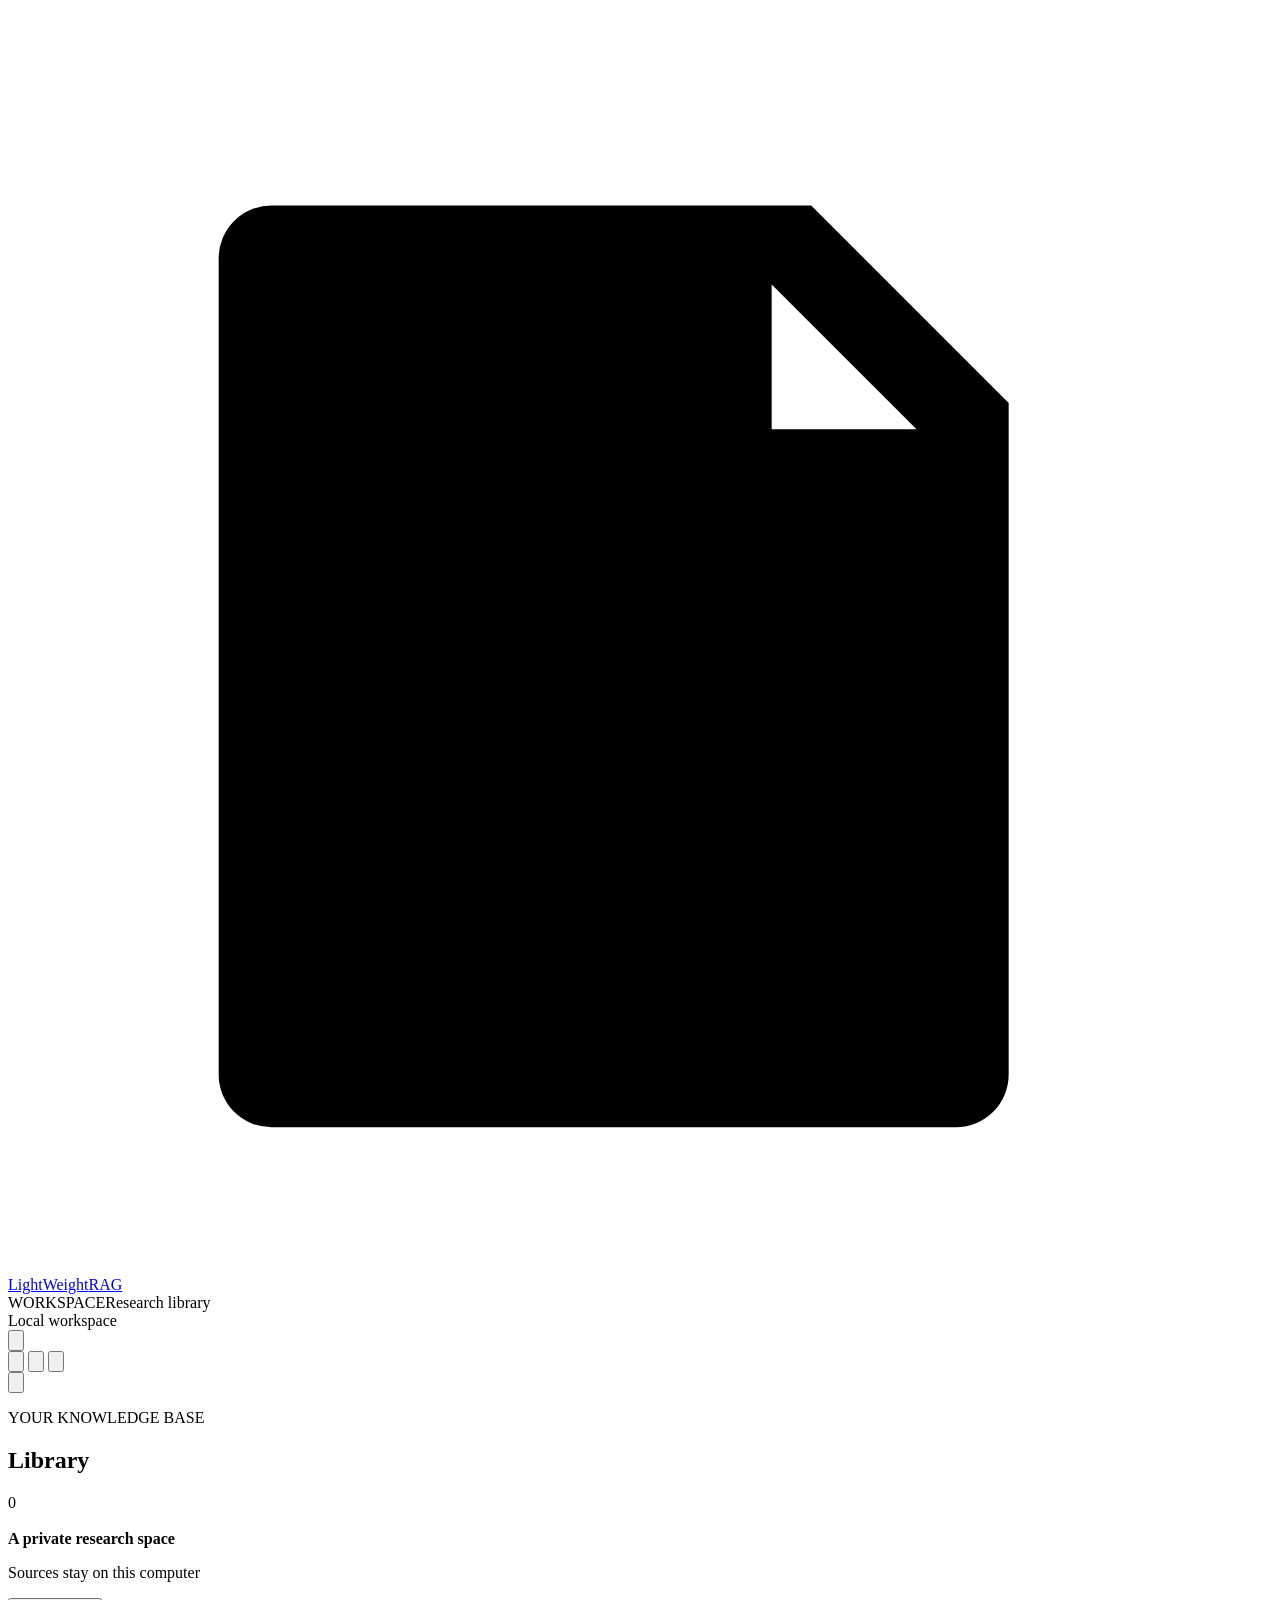
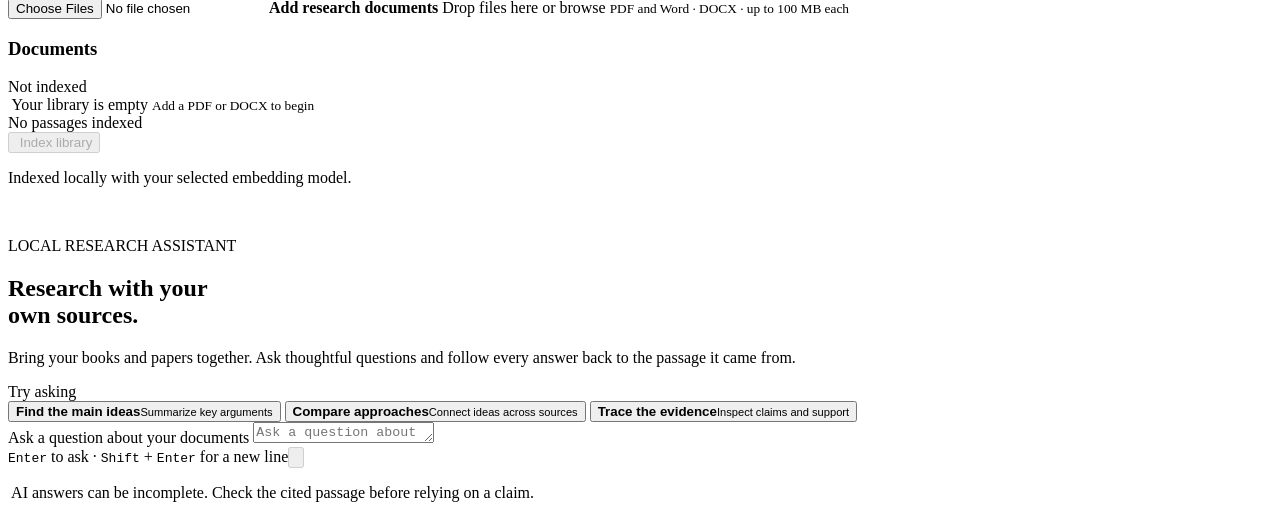
==== web/index.html @ 49b3b6c3 "Initial LightWeightRAG project" ====
<!doctype html>
<html lang="en" data-theme="system" data-accent="blue">
  <head>
    <meta charset="utf-8" />
    <meta name="viewport" content="width=device-width, initial-scale=1" />
    <meta name="color-scheme" content="light dark" />
    <meta name="theme-color" content="#f7f8fc" />
    <title>LightWeightRAG — Research workspace</title>
    <script>
      try {
        const theme = localStorage.getItem("lwrag-theme");
        const accent = localStorage.getItem("lwrag-accent");
        document.documentElement.dataset.theme = ["light", "dark", "system"].includes(theme) ? theme : "system";
        document.documentElement.dataset.accent = ["blue", "teal", "green", "indigo", "amber"].includes(accent) ? accent : "blue";
      } catch (_) {}
    </script>
    <link rel="stylesheet" href="/static/app.css?v=20261018-setup" />
    <script src="/static/app.js?v=20261018-setup" defer></script>
  </head>
  <body>
    <div class="app-shell">
      <header class="topbar">
        <a class="brand" href="#top" aria-label="LightWeightRAG home">
          <span class="brand-mark" aria-hidden="true">
            <svg viewBox="0 0 24 24"><path d="M5 3.75h10.25L19 7.5v12.75a1 1 0 0 1-1 1H5a1 1 0 0 1-1-1v-15.5a1 1 0 0 1 1-1Zm9.5 1.5V8h2.75L14.5 5.25ZM7 11h10v1.5H7V11Zm0 3.5h10V16H7v-1.5Zm0 3.5h6v1.5H7V18Z"/></svg>
          </span>
          <span class="brand-name">LightWeight<span>RAG</span></span>
        </a>
        <div class="topbar-divider" aria-hidden="true"></div>
        <div class="workspace-name"><span class="workspace-kicker">WORKSPACE</span><span>Research library</span></div>
        <div class="topbar-spacer"></div>
        <div class="local-indicator"><span class="status-dot" aria-hidden="true"></span><span>Local workspace</span></div>
        <div class="appearance-controls">
          <div class="accent-picker">
            <button class="accent-trigger" type="button" id="accent-trigger" aria-label="Accent color: Blue" title="Choose accent color" aria-haspopup="dialog" aria-expanded="false" aria-controls="accent-popover">
              <img src="/static/icons/palette_24px.svg" alt="" />
              <span class="accent-swatch" id="accent-swatch" aria-hidden="true"></span>
            </button>
            <div class="accent-popover" id="accent-popover" role="dialog" aria-label="Accent color" hidden>
              <fieldset class="accent-options">
                <legend>Accent color</legend>
                <label class="accent-choice"><input type="radio" name="accent-color" value="blue" /><span class="choice-swatch swatch-blue" aria-hidden="true"></span><span>Blue</span></label>
                <label class="accent-choice"><input type="radio" name="accent-color" value="teal" /><span class="choice-swatch swatch-teal" aria-hidden="true"></span><span>Teal</span></label>
                <label class="accent-choice"><input type="radio" name="accent-color" value="green" /><span class="choice-swatch swatch-green" aria-hidden="true"></span><span>Green</span></label>
                <label class="accent-choice"><input type="radio" name="accent-color" value="indigo" /><span class="choice-swatch swatch-indigo" aria-hidden="true"></span><span>Indigo</span></label>
                <label class="accent-choice"><input type="radio" name="accent-color" value="amber" /><span class="choice-swatch swatch-amber" aria-hidden="true"></span><span>Amber</span></label>
              </fieldset>
            </div>
          </div>
          <div class="theme-switch" id="theme-switch" role="radiogroup" aria-label="Color theme">
            <button class="theme-option" type="button" role="radio" data-theme-option="light" aria-label="Light theme" title="Light" aria-checked="false" tabindex="-1"><img src="/static/icons/light_mode_24px.svg" alt="" /></button>
            <button class="theme-option" type="button" role="radio" data-theme-option="dark" aria-label="Dark theme" title="Dark" aria-checked="false" tabindex="-1"><img src="/static/icons/dark_mode_24px.svg" alt="" /></button>
            <button class="theme-option" type="button" role="radio" data-theme-option="system" aria-label="System theme" title="System" aria-checked="false" tabindex="0"><img src="/static/icons/computer_24px.svg" alt="" /></button>
          </div>
        </div>
        <button class="icon-button top-settings" type="button" id="open-settings" aria-label="Open model settings" title="Model settings">
          <img src="/static/icons/settings_24px.svg" alt="" />
        </button>
      </header>

      <div class="workspace" id="top">
        <aside class="library-panel" aria-labelledby="library-title">
          <div class="panel-heading">
            <div>
              <p class="eyebrow">YOUR KNOWLEDGE BASE</p>
              <h2 id="library-title">Library</h2>
            </div>
            <span class="count-badge" id="document-count">0</span>
          </div>

          <div class="library-summary">
            <span class="summary-icon" aria-hidden="true"><img src="/static/icons/menu_book_24px.svg" alt="" /></span>
            <div><strong id="library-summary-title">A private research space</strong><p>Sources stay on this computer</p></div>
          </div>

          <label class="dropzone" id="dropzone" for="file-input" tabindex="0">
            <input id="file-input" type="file" accept=".pdf,.docx,application/pdf,application/vnd.openxmlformats-officedocument.wordprocessingml.document" multiple />
            <span class="upload-icon" aria-hidden="true"><img src="/static/icons/upload_file_24px.svg" alt="" /></span>
            <strong>Add research documents</strong>
            <span>Drop files here or <span class="text-link">browse</span></span>
            <small>PDF and Word · DOCX · up to 100 MB each</small>
          </label>

          <div class="library-list-heading"><h3>Documents</h3><span id="index-status" class="index-status">Not indexed</span></div>
          <div class="document-list" id="document-list" aria-live="polite">
            <div class="library-empty" id="library-empty">
              <span class="empty-icon" aria-hidden="true"><img src="/static/icons/description_24px.svg" alt="" /></span>
              <span>Your library is empty</span>
              <small>Add a PDF or DOCX to begin</small>
            </div>
          </div>

          <div class="panel-bottom">
            <div class="index-summary"><span class="index-check" aria-hidden="true"><img src="/static/icons/check_circle_24px.svg" alt="" /></span><span id="passage-count">No passages indexed</span></div>
            <button class="button button-filled index-button" id="index-button" type="button" disabled>
              <img src="/static/icons/auto_awesome_24px.svg" alt="" />
              <span>Index library</span>
            </button>
            <p class="local-note">Indexed locally with your selected embedding model.</p>
          </div>
        </aside>

        <main class="main-panel" id="main-content">
          <div class="main-inner">
            <section class="welcome" id="welcome">
              <div class="welcome-mark" aria-hidden="true">
                <div class="welcome-orbit orbit-one"></div><div class="welcome-orbit orbit-two"></div>
                <img src="/static/icons/menu_book_24px.svg" alt="" />
              </div>
              <p class="eyebrow welcome-eyebrow">LOCAL RESEARCH ASSISTANT</p>
              <h1>Research with your<br /><span>own sources.</span></h1>
              <p class="welcome-copy">Bring your books and papers together. Ask thoughtful questions and follow every answer back to the passage it came from.</p>
              <div class="suggestion-label">Try asking</div>
              <div class="suggestion-grid">
                <button class="suggestion-card" data-prompt="Summarize the central argument in my library."><span class="suggestion-symbol"><img src="/static/icons/subject_24px.svg" alt="" /></span><span><strong>Find the main ideas</strong><small>Summarize key arguments</small></span><img class="suggestion-arrow" src="/static/icons/arrow_forward_24px.svg" alt="" /></button>
                <button class="suggestion-card" data-prompt="Compare the research methods used by the authors in my library."><span class="suggestion-symbol"><img src="/static/icons/compare_arrows_24px.svg" alt="" /></span><span><strong>Compare approaches</strong><small>Connect ideas across sources</small></span><img class="suggestion-arrow" src="/static/icons/arrow_forward_24px.svg" alt="" /></button>
                <button class="suggestion-card" data-prompt="What evidence in my library supports the authors' main conclusions?"><span class="suggestion-symbol"><img src="/static/icons/troubleshoot_24px.svg" alt="" /></span><span><strong>Trace the evidence</strong><small>Inspect claims and support</small></span><img class="suggestion-arrow" src="/static/icons/arrow_forward_24px.svg" alt="" /></button>
              </div>
            </section>

            <section class="answer-area" id="answer-area" hidden aria-live="polite">
              <div class="answer-question"><span class="question-avatar">You</span><p id="question-echo"></p></div>
              <article class="answer-card">
                <div class="answer-heading"><span class="answer-avatar" aria-hidden="true"><img src="/static/icons/auto_awesome_24px.svg" alt="" /></span><div><strong>Research assistant</strong><small id="answer-subtitle">Grounded in your library</small></div><button class="text-button copy-button" id="copy-answer" type="button" title="Copy answer"><img src="/static/icons/content_copy_24px.svg" alt="" /><span>Copy</span></button></div>
                <div class="answer-body" id="answer-body"></div>
                <div class="sources-section" id="sources-section">
                  <div class="sources-heading"><span class="sources-icon" aria-hidden="true"><img src="/static/icons/menu_book_24px.svg" alt="" /></span><strong>Sources</strong><span class="source-count" id="source-count">0 passages</span></div>
                  <div class="source-list" id="source-list"></div>
                </div>
              </article>
            </section>

            <div class="query-dock">
              <form id="question-form" class="query-form">
                <label class="sr-only" for="question-input">Ask a question about your documents</label>
                <textarea id="question-input" rows="1" placeholder="Ask a question about your sources…" autocomplete="off"></textarea>
                <div class="query-tools"><span class="query-hint"><kbd>Enter</kbd> to ask <span class="hint-divider">·</span> <kbd>Shift</kbd> + <kbd>Enter</kbd> for a new line</span><button class="send-button" id="send-button" type="submit" aria-label="Ask question" title="Ask question" disabled><img src="/static/icons/arrow_upward_24px.svg" alt="" /></button></div>
              </form>
              <p class="disclaimer"><img src="/static/icons/info_24px.svg" alt="" /> AI answers can be incomplete. Check the cited passage before relying on a claim.</p>
            </div>
          </div>
        </main>
      </div>
    </div>

    <dialog class="settings-dialog" id="settings-dialog" aria-labelledby="settings-title">
      <form method="dialog" class="dialog-header"><div><p class="eyebrow">CONNECTION</p><h2 id="settings-title">Model settings</h2></div><button class="icon-button" aria-label="Close settings"><img src="/static/icons/close_24px.svg" alt="" /></button></form>
      <div class="dialog-body">
        <p class="dialog-intro">Choose the local Ollama models used for answers and document search.</p>
        <section class="model-setup" aria-labelledby="model-setup-title">
          <div class="setup-heading">
            <p class="eyebrow">LOCAL MODEL SETUP</p>
            <h3 id="model-setup-title">Find a model for this computer</h3>
            <p>We check this computer’s memory and free storage on your device. Choose a model, review its size, then start the download.</p>
          </div>
          <div class="system-summary" id="system-summary" role="status" aria-live="polite">Checking this computer…</div>
          <button class="button button-text setup-refresh" id="refresh-system" type="button">Refresh system check</button>
          <div class="setup-warning" id="setup-warning" role="status" aria-live="polite" hidden></div>
          <label class="field-label" for="setup-model">Answer model</label>
          <select class="text-field" id="setup-model" disabled aria-describedby="setup-estimate"></select>
          <div class="setup-estimate" id="setup-estimate" aria-live="polite">Checking model sizes and available storage…</div>
          <label class="setup-consent" for="setup-consent"><input id="setup-consent" type="checkbox" disabled /><span id="setup-consent-copy">I reviewed the download size and want to install these models locally.</span></label>
          <button class="button button-filled setup-button" id="setup-button" type="button" disabled>
            <img src="/static/icons/download_24px.svg" alt="" />
            <span>Download and set up</span>
          </button>
          <div class="setup-progress" id="setup-progress" hidden role="status" aria-live="polite">
            <div class="setup-progress-heading"><span id="setup-progress-label">Preparing local models…</span><strong id="setup-progress-percent">0%</strong></div>
            <progress id="setup-progress-bar" max="100" value="0">0%</progress>
            <p id="setup-progress-detail"></p>
          </div>
          <div class="ollama-help" id="ollama-help" hidden>
            <p id="ollama-help-copy">Install Ollama from its official download page, open it once, then refresh this check.</p>
            <a href="https://ollama.com/download" target="_blank" rel="noopener noreferrer">Get Ollama <span aria-hidden="true">↗</span></a>
          </div>
          <p class="setup-footnote">LightWeightRAG uses a cross-platform setup helper and Ollama’s local model service. Model files and the app stay on this computer. Your document library uses additional space as you add files.</p>
        </section>
        <label class="field-label" for="ollama-url">Ollama address</label><input class="text-field" id="ollama-url" type="url" value="http://localhost:11434" autocomplete="url" />
        <p class="field-help">Usually <code>http://localhost:11434</code>. Documents and prompts are sent to this address.</p>
        <label class="field-label" for="chat-model">Answer model</label><input class="text-field" id="chat-model" type="text" value="qwen2.5:7b" autocomplete="off" />
        <p class="field-help">A local chat model that writes answers from retrieved passages.</p>
        <label class="field-label" for="embedding-model">Embedding model</label><input class="text-field" id="embedding-model" type="text" value="nomic-embed-text" autocomplete="off" />
        <p class="field-help">Changing this model requires re-indexing your library.</p>
      </div>
      <div class="dialog-actions"><button class="button button-text" id="cancel-settings" type="button">Cancel</button><button class="button button-filled" id="save-settings" type="button">Save settings</button></div>
    </dialog>
    <div class="toast-region" id="toast-region" role="status" aria-live="polite"></div>
  </body>
</html>
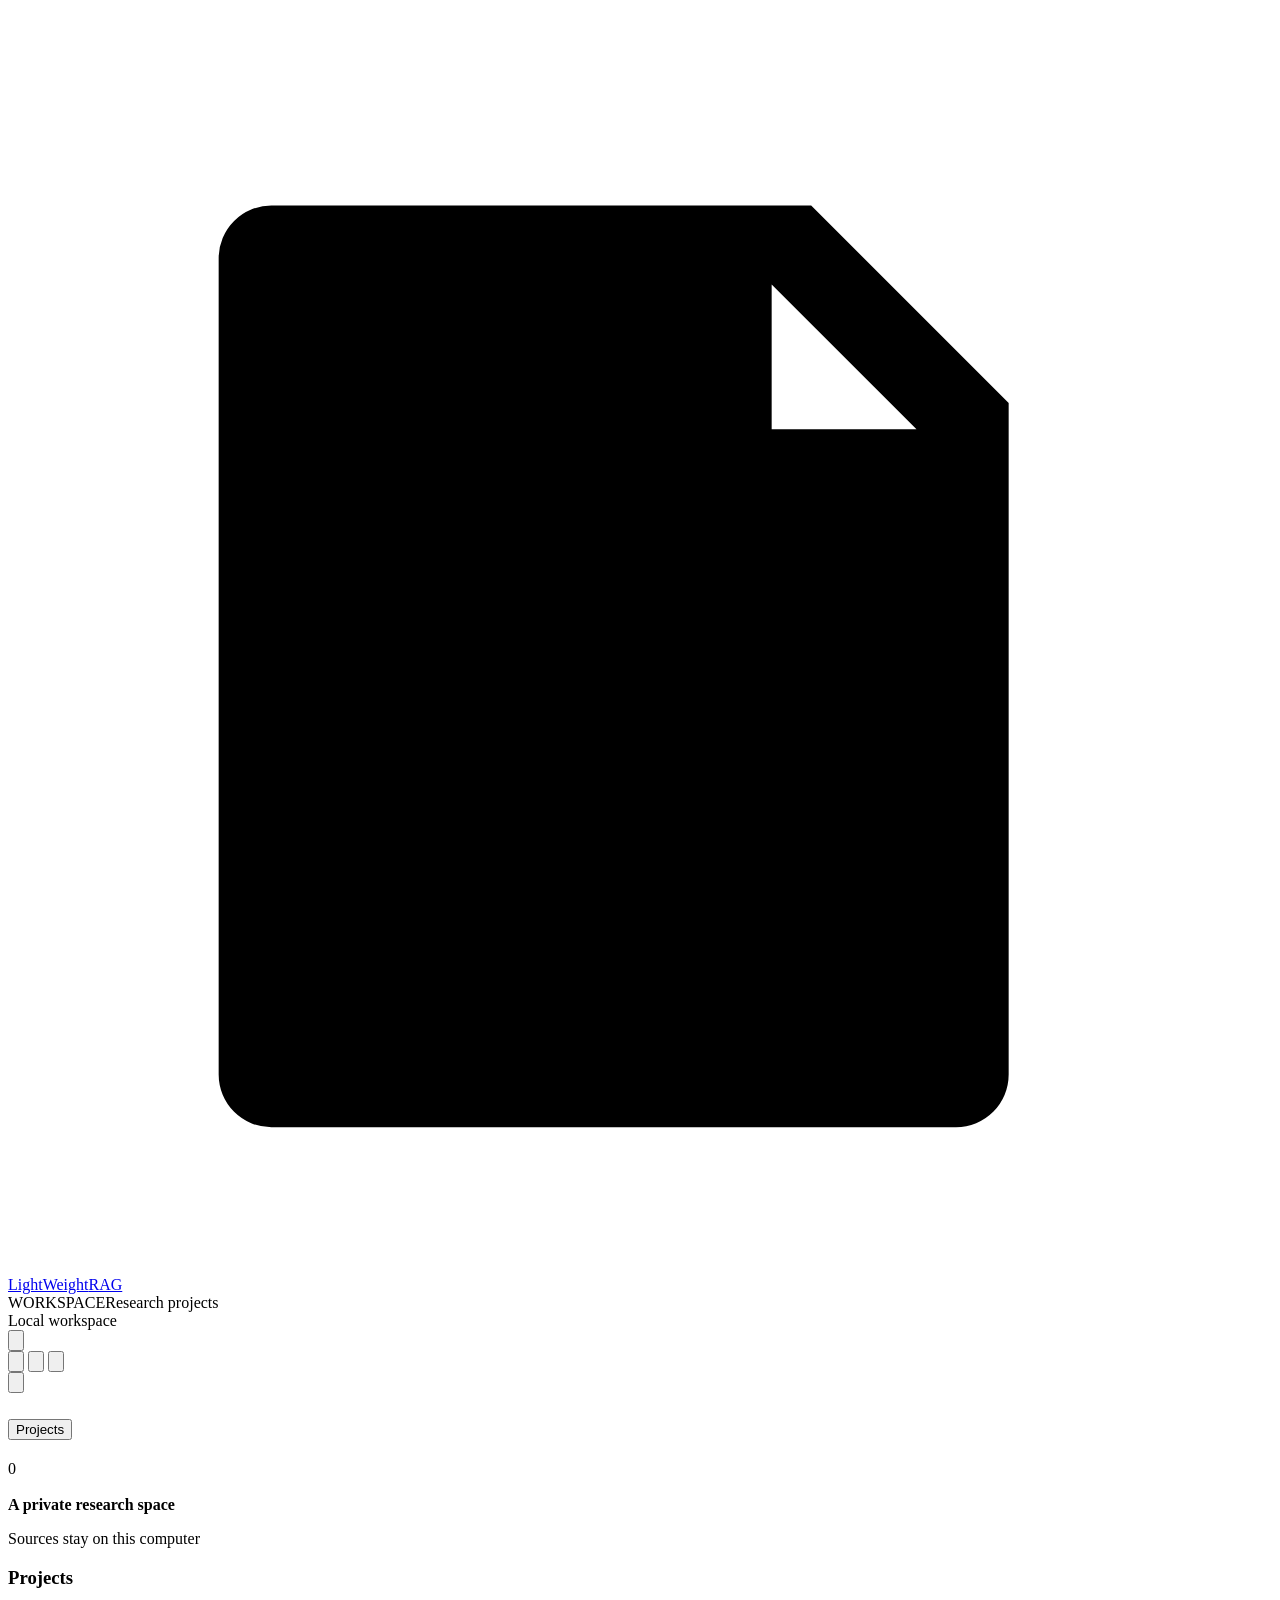
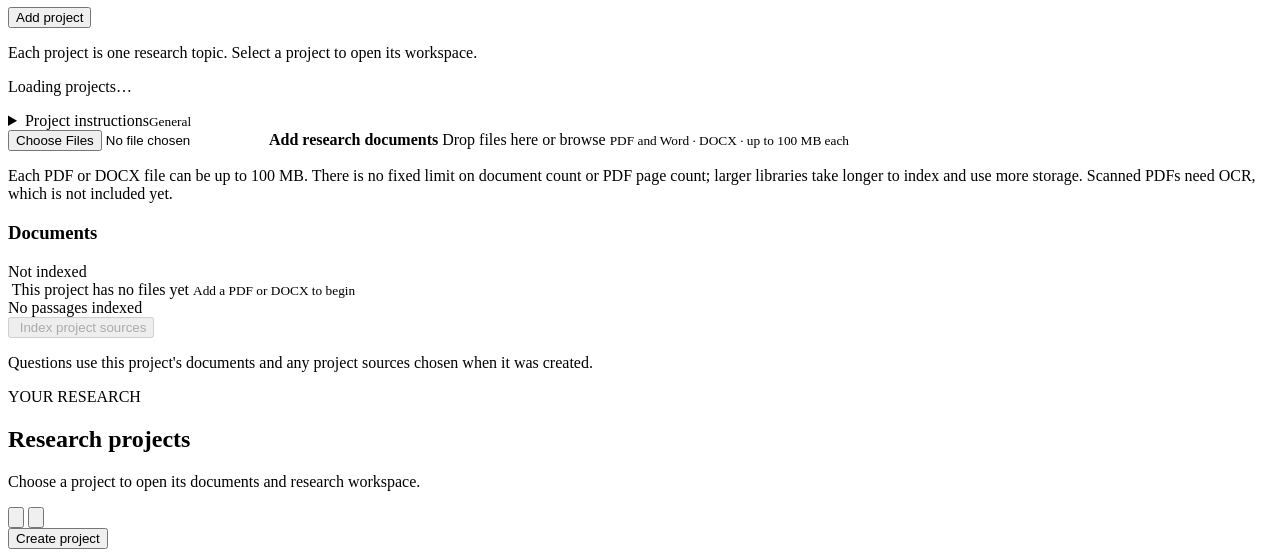
==== commit 257f59f8: "Save research workspace and local model setup" ====
--- a/web/index.html
+++ b/web/index.html
@@ -14,8 +14,8 @@
         document.documentElement.dataset.accent = ["blue", "teal", "green", "indigo", "amber"].includes(accent) ? accent : "blue";
       } catch (_) {}
     </script>
-    <link rel="stylesheet" href="/static/app.css?v=20261018-setup" />
-    <script src="/static/app.js?v=20261018-setup" defer></script>
+    <link rel="stylesheet" href="/static/app.css?v=20261024-project-layout-v1" />
+    <script src="/static/app.js?v=20261024-project-layout-v1" defer></script>
   </head>
   <body>
     <div class="app-shell">
@@ -27,7 +27,7 @@
           <span class="brand-name">LightWeight<span>RAG</span></span>
         </a>
         <div class="topbar-divider" aria-hidden="true"></div>
-        <div class="workspace-name"><span class="workspace-kicker">WORKSPACE</span><span>Research library</span></div>
+        <div class="workspace-name"><span class="workspace-kicker">WORKSPACE</span><span id="workspace-name-value">Research projects</span></div>
         <div class="topbar-spacer"></div>
         <div class="local-indicator"><span class="status-dot" aria-hidden="true"></span><span>Local workspace</span></div>
         <div class="appearance-controls">
@@ -58,12 +58,16 @@
         </button>
       </header>
 
-      <div class="workspace" id="top">
+      <div class="workspace project-picker" id="top">
         <aside class="library-panel" aria-labelledby="library-title">
           <div class="panel-heading">
             <div>
-              <p class="eyebrow">YOUR KNOWLEDGE BASE</p>
-              <h2 id="library-title">Library</h2>
+              <div class="panel-title-row">
+                <button class="icon-button project-home-button" id="browse-projects-sidebar" type="button" aria-label="Go to projects home" title="Go to projects home" hidden>
+                  <img src="/static/icons/home_24px.svg" alt="" />
+                </button>
+                <h2 id="library-title"><button class="project-home-link" id="projects-home-link" type="button">Projects</button></h2>
+              </div>
             </div>
             <span class="count-badge" id="document-count">0</span>
           </div>
@@ -72,6 +76,24 @@
             <span class="summary-icon" aria-hidden="true"><img src="/static/icons/menu_book_24px.svg" alt="" /></span>
             <div><strong id="library-summary-title">A private research space</strong><p>Sources stay on this computer</p></div>
           </div>
+
+          <section class="projects-section" aria-labelledby="projects-title">
+            <div class="projects-heading">
+              <h3 id="projects-title">Projects</h3>
+              <button class="button button-outlined add-project-button" id="add-project" type="button"><img src="/static/icons/add_24px.svg" alt="" /><span>Add project</span></button>
+            </div>
+            <p class="projects-hint">Each project is one research topic. Select a project to open its workspace.</p>
+            <div class="project-list" id="project-list" role="group" aria-label="Research projects"><p class="project-list-loading">Loading projects…</p></div>
+          </section>
+
+          <details class="project-context" id="project-context">
+            <summary><span>Project instructions</span><small id="project-context-name">General</small></summary>
+            <p>Set the research focus or preferred answer style for this project.</p>
+            <label class="sr-only" for="project-instructions">Instructions for this research project</label>
+            <textarea class="text-field" id="project-instructions" rows="3" maxlength="5000" placeholder="For example: Focus on randomized controlled trials from 2015 onward."></textarea>
+            <button class="button button-outlined project-instructions-save" id="save-project-instructions" type="button">Save instructions</button>
+            <span class="project-instructions-status" id="project-instructions-status" role="status" aria-live="polite"></span>
+          </details>
 
           <label class="dropzone" id="dropzone" for="file-input" tabindex="0">
             <input id="file-input" type="file" accept=".pdf,.docx,application/pdf,application/vnd.openxmlformats-officedocument.wordprocessingml.document" multiple />
@@ -80,29 +102,60 @@
             <span>Drop files here or <span class="text-link">browse</span></span>
             <small>PDF and Word · DOCX · up to 100 MB each</small>
           </label>
-
-          <div class="library-list-heading"><h3>Documents</h3><span id="index-status" class="index-status">Not indexed</span></div>
+          <p class="upload-limits" id="upload-limits">Each PDF or DOCX file can be up to 100 MB. There is no fixed limit on document count or PDF page count; larger libraries take longer to index and use more storage. Scanned PDFs need OCR, which is not included yet.</p>
+          <p class="upload-warning" id="upload-warning" role="alert" hidden></p>
+
+          <div class="library-list-heading"><h3 id="documents-title">Documents</h3><span id="index-status" class="index-status">Not indexed</span></div>
           <div class="document-list" id="document-list" aria-live="polite">
             <div class="library-empty" id="library-empty">
               <span class="empty-icon" aria-hidden="true"><img src="/static/icons/description_24px.svg" alt="" /></span>
-              <span>Your library is empty</span>
+              <span>This project has no files yet</span>
               <small>Add a PDF or DOCX to begin</small>
             </div>
           </div>
 
           <div class="panel-bottom">
             <div class="index-summary"><span class="index-check" aria-hidden="true"><img src="/static/icons/check_circle_24px.svg" alt="" /></span><span id="passage-count">No passages indexed</span></div>
+            <div class="index-progress" id="index-progress" hidden role="region" aria-label="Library indexing progress">
+              <div class="index-progress-heading"><span id="index-progress-label">Preparing your library</span><strong id="index-progress-percent">0%</strong></div>
+              <progress id="index-progress-bar" max="100" value="0" aria-label="Library indexing progress" aria-valuetext="0 percent">0%</progress>
+              <p id="index-progress-detail" role="status" aria-live="polite"></p>
+              <p class="index-progress-hint">Time varies with document length and computer speed. A remaining-time estimate appears after the app measures indexing speed.</p>
+              <ul id="index-progress-problems" hidden></ul>
+            </div>
             <button class="button button-filled index-button" id="index-button" type="button" disabled>
               <img src="/static/icons/auto_awesome_24px.svg" alt="" />
-              <span>Index library</span>
+              <span>Index project sources</span>
             </button>
-            <p class="local-note">Indexed locally with your selected embedding model.</p>
+            <p class="local-note">Questions use this project's documents and any project sources chosen when it was created.</p>
           </div>
         </aside>
 
         <main class="main-panel" id="main-content">
           <div class="main-inner">
-            <section class="welcome" id="welcome">
+            <header class="project-workspace-heading" id="project-workspace-heading" hidden>
+              <p class="eyebrow">RESEARCH PROJECT</p>
+              <h1 id="active-project-title"></h1>
+            </header>
+            <section class="project-home" id="project-home" aria-labelledby="project-home-title">
+              <div class="project-home-heading">
+                <div>
+                  <p class="eyebrow">YOUR RESEARCH</p>
+                  <h1 id="project-home-title">Research projects</h1>
+                  <p>Choose a project to open its documents and research workspace.</p>
+                </div>
+              <div class="project-home-actions">
+                <div class="project-view-toggle" role="group" aria-label="Project display view">
+                  <button class="project-view-button" id="project-view-grid" type="button" aria-label="Grid view" title="Grid view" aria-pressed="true"><img src="/static/icons/grid_view_24px.svg" alt="" /></button>
+                  <button class="project-view-button" id="project-view-list" type="button" aria-label="List view" title="List view" aria-pressed="false"><img src="/static/icons/view_list_24px.svg" alt="" /></button>
+                </div>
+                <button class="button button-filled project-home-add" id="project-home-add" type="button"><img src="/static/icons/add_24px.svg" alt="" /><span>Create project</span></button>
+              </div>
+              </div>
+              <div class="project-home-grid" id="project-home-grid" role="list" aria-label="Your research projects"></div>
+            </section>
+
+            <section class="welcome" id="welcome" hidden>
               <div class="welcome-mark" aria-hidden="true">
                 <div class="welcome-orbit orbit-one"></div><div class="welcome-orbit orbit-two"></div>
                 <img src="/static/icons/menu_book_24px.svg" alt="" />
@@ -130,7 +183,7 @@
               </article>
             </section>
 
-            <div class="query-dock">
+            <div class="query-dock" id="query-dock" hidden>
               <form id="question-form" class="query-form">
                 <label class="sr-only" for="question-input">Ask a question about your documents</label>
                 <textarea id="question-input" rows="1" placeholder="Ask a question about your sources…" autocomplete="off"></textarea>
@@ -151,8 +204,16 @@
           <div class="setup-heading">
             <p class="eyebrow">LOCAL MODEL SETUP</p>
             <h3 id="model-setup-title">Find a model for this computer</h3>
-            <p>We check this computer’s memory and free storage on your device. Choose a model, review its size, then start the download.</p>
-          </div>
+            <p>We check this computer’s memory and free storage. Choose where model files should go, review the estimate, then install Ollama and multilingual research models in one step.</p>
+          </div>
+          <label class="field-label" for="model-directory">Model files folder</label>
+          <div class="path-picker">
+            <input class="text-field" id="model-directory" type="text" autocomplete="off" spellcheck="false" aria-describedby="model-directory-help" />
+            <button class="button button-outlined path-picker-button" id="choose-model-directory" type="button" aria-label="Choose model files folder" title="Choose folder">
+              <img src="/static/icons/folder_open_24px.svg" alt="" /><span>Browse</span>
+            </button>
+          </div>
+          <p class="field-help" id="model-directory-help">New models will be stored in this folder; existing models are not moved. If Ollama is already running, quit it and refresh this check before changing its folder.</p>
           <div class="system-summary" id="system-summary" role="status" aria-live="polite">Checking this computer…</div>
           <button class="button button-text setup-refresh" id="refresh-system" type="button">Refresh system check</button>
           <div class="setup-warning" id="setup-warning" role="status" aria-live="polite" hidden></div>
@@ -164,25 +225,64 @@
             <img src="/static/icons/download_24px.svg" alt="" />
             <span>Download and set up</span>
           </button>
+          <p class="setup-action-hint" id="setup-action-hint" aria-live="polite">Review the estimate above to continue.</p>
           <div class="setup-progress" id="setup-progress" hidden role="status" aria-live="polite">
             <div class="setup-progress-heading"><span id="setup-progress-label">Preparing local models…</span><strong id="setup-progress-percent">0%</strong></div>
             <progress id="setup-progress-bar" max="100" value="0">0%</progress>
             <p id="setup-progress-detail"></p>
           </div>
+          <section class="installed-models" aria-labelledby="installed-models-title">
+            <div class="installed-models-heading"><h4 id="installed-models-title">Downloaded models</h4><span id="installed-model-count">Checking…</span></div>
+            <div class="installed-model-list" id="installed-model-list" role="list" aria-live="polite"><p class="model-list-empty">Checking Ollama…</p></div>
+            <p class="field-help">Remove models you no longer need to free storage. Adding or removing a model does not remove your documents.</p>
+          </section>
           <div class="ollama-help" id="ollama-help" hidden>
             <p id="ollama-help-copy">Install Ollama from its official download page, open it once, then refresh this check.</p>
             <a href="https://ollama.com/download" target="_blank" rel="noopener noreferrer">Get Ollama <span aria-hidden="true">↗</span></a>
           </div>
-          <p class="setup-footnote">LightWeightRAG uses a cross-platform setup helper and Ollama’s local model service. Model files and the app stay on this computer. Your document library uses additional space as you add files.</p>
+          <p class="setup-footnote">Ollama and model files are installed for your account and stay on this computer. Setup does not change system-wide packages. Your document library uses additional space as you add files.</p>
         </section>
         <label class="field-label" for="ollama-url">Ollama address</label><input class="text-field" id="ollama-url" type="url" value="http://localhost:11434" autocomplete="url" />
         <p class="field-help">Usually <code>http://localhost:11434</code>. Documents and prompts are sent to this address.</p>
-        <label class="field-label" for="chat-model">Answer model</label><input class="text-field" id="chat-model" type="text" value="qwen2.5:7b" autocomplete="off" />
-        <p class="field-help">A local chat model that writes answers from retrieved passages.</p>
-        <label class="field-label" for="embedding-model">Embedding model</label><input class="text-field" id="embedding-model" type="text" value="nomic-embed-text" autocomplete="off" />
-        <p class="field-help">Changing this model requires re-indexing your library.</p>
+        <label class="field-label" for="chat-model">Answer model</label><input class="text-field" id="chat-model" type="text" value="qwen3:4b" autocomplete="off" />
+        <p class="field-help">The recommended Qwen3 models support multilingual questions and answers. Answers use the language of your question by default.</p>
+        <label class="field-label" for="embedding-model">Embedding model</label><input class="text-field" id="embedding-model" type="text" value="nomic-embed-text-v2-moe" autocomplete="off" />
+        <p class="field-help">Multilingual search model. Changing it requires re-indexing your library.</p>
       </div>
       <div class="dialog-actions"><button class="button button-text" id="cancel-settings" type="button">Cancel</button><button class="button button-filled" id="save-settings" type="button">Save settings</button></div>
+    </dialog>
+    <dialog class="confirm-dialog" id="delete-model-dialog" aria-labelledby="delete-model-title">
+      <div class="confirm-dialog-body">
+        <p class="eyebrow">MODEL STORAGE</p>
+        <h2 id="delete-model-title">Remove downloaded model?</h2>
+        <p id="delete-model-copy">This frees model storage on this computer.</p>
+        <strong id="delete-model-name"></strong>
+        <div class="confirm-dialog-actions">
+          <button class="button button-text" id="cancel-delete-model" type="button">Keep model</button>
+          <button class="button button-danger" id="confirm-delete-model" type="button"><img src="/static/icons/delete_24px.svg" alt="" />Remove model</button>
+        </div>
+      </div>
+    </dialog>
+    <dialog class="confirm-dialog project-dialog" id="create-project-dialog" aria-labelledby="create-project-title">
+      <form class="confirm-dialog-body" id="create-project-form">
+        <p class="eyebrow">NEW PROJECT</p>
+        <h2 id="create-project-title">Create a research project</h2>
+        <p>Each project is one research topic with its own files and instructions. Choose other projects whose documents should also be available when you ask questions here.</p>
+        <label class="field-label" for="project-name">Project name</label>
+        <input class="text-field" id="project-name" type="text" maxlength="80" autocomplete="off" placeholder="For example, Climate adaptation" required />
+        <label class="field-label" for="new-project-instructions">Project instructions <span class="optional-label">Optional</span></label>
+        <textarea class="text-field" id="new-project-instructions" rows="3" maxlength="5000" placeholder="Give the research assistant a focus or response preference."></textarea>
+        <fieldset class="project-inclusion-fieldset">
+          <legend>Use documents from other projects <span class="optional-label">Optional</span></legend>
+          <p>Selected projects stay separate. Their documents become additional sources for answers in this project.</p>
+          <div class="project-inclusions" id="project-inclusions" aria-label="Projects to include as research sources"></div>
+        </fieldset>
+        <p class="project-form-error" id="project-form-error" role="alert" hidden></p>
+        <div class="confirm-dialog-actions">
+          <button class="button button-text" id="cancel-create-project" type="button">Cancel</button>
+          <button class="button button-filled" id="save-project" type="submit">Create project</button>
+        </div>
+      </form>
     </dialog>
     <div class="toast-region" id="toast-region" role="status" aria-live="polite"></div>
   </body>
